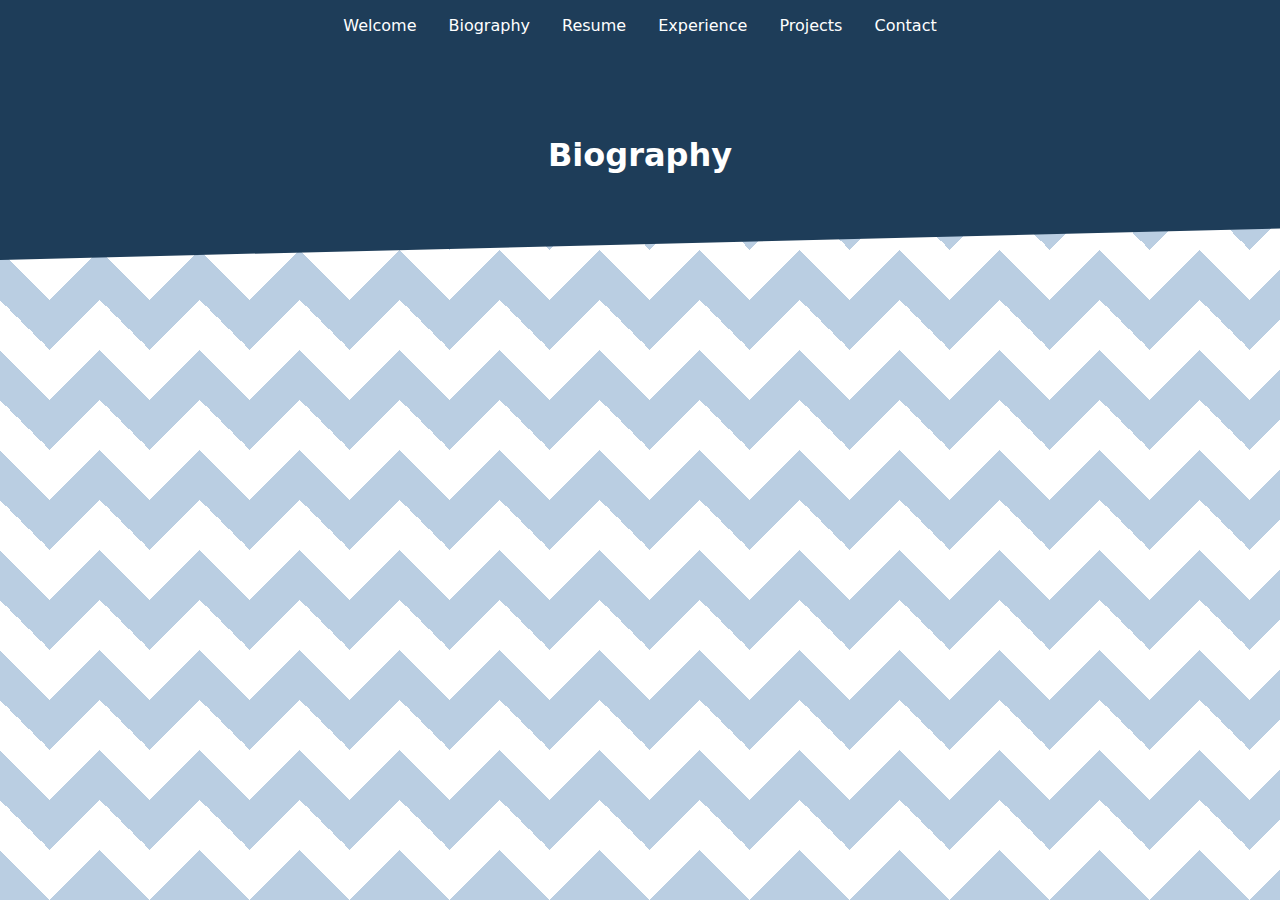
==== biography.html @ dbf02d0a "Update biography.html" ====
<!DOCTYPE html>
<html lang="en">
<head>
    <meta charset="UTF-8">
    <meta name="viewport" content="width=device-width, initial-scale=1.0">
    <title>Biography - Joseph Cunningham</title>
    <link rel="stylesheet" href="styles.css">
</head>
<body>
    <!-- Navigation Bar -->
    <nav>
        <ul>
            <li><a href="index.html#about">Welcome</a></li>
            <li><a href="biography.html class="active">Biography</a></li> <!-- Active link -->
            <li><a href="resume.html">Resume</a></li>
            <li><a href="experience.html">Experience</a></li>
            <li><a href="projects.html">Projects</a></li>
            <li><a href="index.html#contact">Contact</a></li>
        </ul>
    </nav>

    <!-- Hero Section -->
    <div class="hero">
        <h1>Biography</h1>
    </div>

    <!-- Biography Content -->
    <section id="Biography" class="section>
        <h2>My Journey So Far</h2>
        <p>Beginning my college journey as a Computer Science major at the University of North Georgia in the beautiful town of Dahlonega, I built my foundation for Python, Java, and SQL programming while establishing an appreciation for the fundamental courses of engineering and software development. Along with those skills, I also had the privilege of exploring all Dahlonega and its gorgeous surroundings had to offer. After that stage of college, I decided to transfer to Georgia Tech and pursue a degree in Computer Engineering. I joined Delta Upsilon and found a diverse group of people who are helping me grow as a person in many aspects of my life. Going forward, I want to use it’s resources to positively impact the people around me. I’m eager to continue working hard to develop my engineering skills to prepare me for my professional life while enjoying all the aspects of Georgia Tech!</p>
    </section>

    <script src="script.js"></script>
</body>
</html>
---- styles.css ----
:root {
    --primary-blue: #1e3d59;
    --secondary-blue: #3685b5;
    --light-blue: #bacee2;
    --accent-blue: #0466c8;
}

body {
    margin: 0;
    font-family: 'Segoe UI', system-ui, sans-serif;
    color: #333;
    background: linear-gradient(135deg, var(--light-blue) 25%, transparent 25%) -50px 0,
                linear-gradient(225deg, var(--light-blue) 25%, transparent 25%) -50px 0,
                linear-gradient(315deg, var(--light-blue) 25%, transparent 25%),
                linear-gradient(45deg, var(--light-blue) 25%, transparent 25%);
    background-size: 100px 100px;
    background-color: white;
}

nav {
    background-color: var(--primary-blue);
    padding: 1rem;
    position: sticky;
    top: 0;
    z-index: 100;
}

nav ul {
    list-style: none;
    padding: 0;
    margin: 0;
    display: flex;
    justify-content: center;
    gap: 2rem;
}

nav a {
    color: white;
    text-decoration: none;
    font-weight: 500;
    transition: color 0.3s ease;
}

nav a:hover {
    color: var(--light-blue);
}

.hero {
    background-color: var(--primary-blue);
    color: white;
    padding: 4rem 2rem;
    text-align: center;
    clip-path: polygon(0 0, 100% 0, 100% 85%, 0 100%);
}

.container {
    max-width: 1200px;
    margin: 0 auto;
    padding: 2rem;
}

.section {
    background: white;
    border-radius: 8px;
    padding: 2rem;
    margin: 2rem 0;
    box-shadow: 0 4px 6px rgba(0, 0, 0, 0.1);
}

.skills {
    display: grid;
    grid-template-columns: repeat(auto-fit, minmax(200px, 1fr));
    gap: 1rem;
}

.skill-card {
    background: var(--light-blue);
    padding: 1rem;
    border-radius: 4px;
    text-align: center;
    cursor: pointer;
    transition: transform 0.3s ease, background-color 0.3s ease;
    position: relative;
}

.skill-card:hover {
    transform: translateY(-5px);
    background-color: var(--secondary-blue);
    color: white;
}

.skill-details {
    display: none;
    position: absolute;
    top: 100%;
    left: 0;
    right: 0;
    background: white;
    padding: 1rem;
    border-radius: 4px;
    box-shadow: 0 4px 6px rgba(0, 0, 0, 0.1);
    z-index: 10;
    text-align: left;
}

.skill-details.hidden {
    display: none;
}

.skill-card:hover .skill-details {
    display: block; /* Show details on hover */
}

.projects {
    display: grid;
    grid-template-columns: repeat(auto-fit, minmax(300px, 1fr));
    gap: 2rem;
}

.project-card {
    background: white;
    border: 2px solid var(--secondary-blue);
    border-radius: 8px;
    padding: 1.5rem;
    transition: transform 0.2s;
}

.project-card:hover {
    transform: translateY(-5px);
}

.project-details-btn {
    background-color: var(--secondary-blue);
    color: white;
    border: none;
    padding: 0.5rem 1rem;
    border-radius: 4px;
    cursor: pointer;
    transition: background-color 0.3s ease;
    margin-top: 1rem;
}

.project-details-btn:hover {
    background-color: var(--primary-blue);
}

/* General Image Styling */
img {
    width: 400px;
    height: 400px;       /* Sets both width and height to 200px */
    object-fit: cover;   /* Crops the image to fill the container */
    display: block;      /* Removes inline spacing issues */
    margin: 1rem 0;      /* Adds spacing around images */
}

/* Square Image Styling */
.square-image {
    width: 200px;          /* Adjust as needed */
    height: 200px;         /* Adjust as needed */
    object-fit: contain;   /* Changed from 'cover' */
    background-color: #f0f0f0; /* Optional: Fills empty space */
    border: 2px solid #000;
    display: block;
    margin: 1rem 0;
    border-radius: 5px;
}

/* Responsive Adjustments */
@media (max-width: 768px) {
    .square-image {
        width: 100%;           /* Makes the image responsive */
        height: auto;          /* Allows height to adjust based on width */
        max-width: 200px;      /* Prevents the image from becoming too large */
    }
}


/* Specific Class for Project Images */
.project-image {
    width: 100%; /* Makes the image take up the full width of its container */
    border-radius: 8px; /* Adds rounded corners */
    box-shadow: 0 4px 6px rgba(0, 0, 0, 0.1); /* Adds a subtle shadow for depth */
    transition: transform 0.3s ease; /* Adds hover effect */
}

.project-image:hover {
    transform: scale(1.05); /* Slight zoom effect on hover */
}

/* Hero Section Image Styling */
.hero img {
    width: 150px; /* Adjust this size for your hero image */
    height: auto;
    border-radius: 50%; /* Makes the image circular */
    margin: 1rem auto;
    display: block;
}

/* Specific Class for About Section Profile Images */
.profile-image {
    width: 150px;
    height: 150px;
    border-radius: 50%;
    float: left;
    margin: 0 20px 20px 0; /* Adds spacing around the image */
    box-shadow: 0 4px 6px rgba(0, 0, 0, 0.2); /* Adds a shadow for emphasis */
}

@media (max-width: 768px) {
    .skills {
        grid-template-columns: 1fr;
    }
    
    .projects {
        grid-template-columns: 1fr;
    }
}
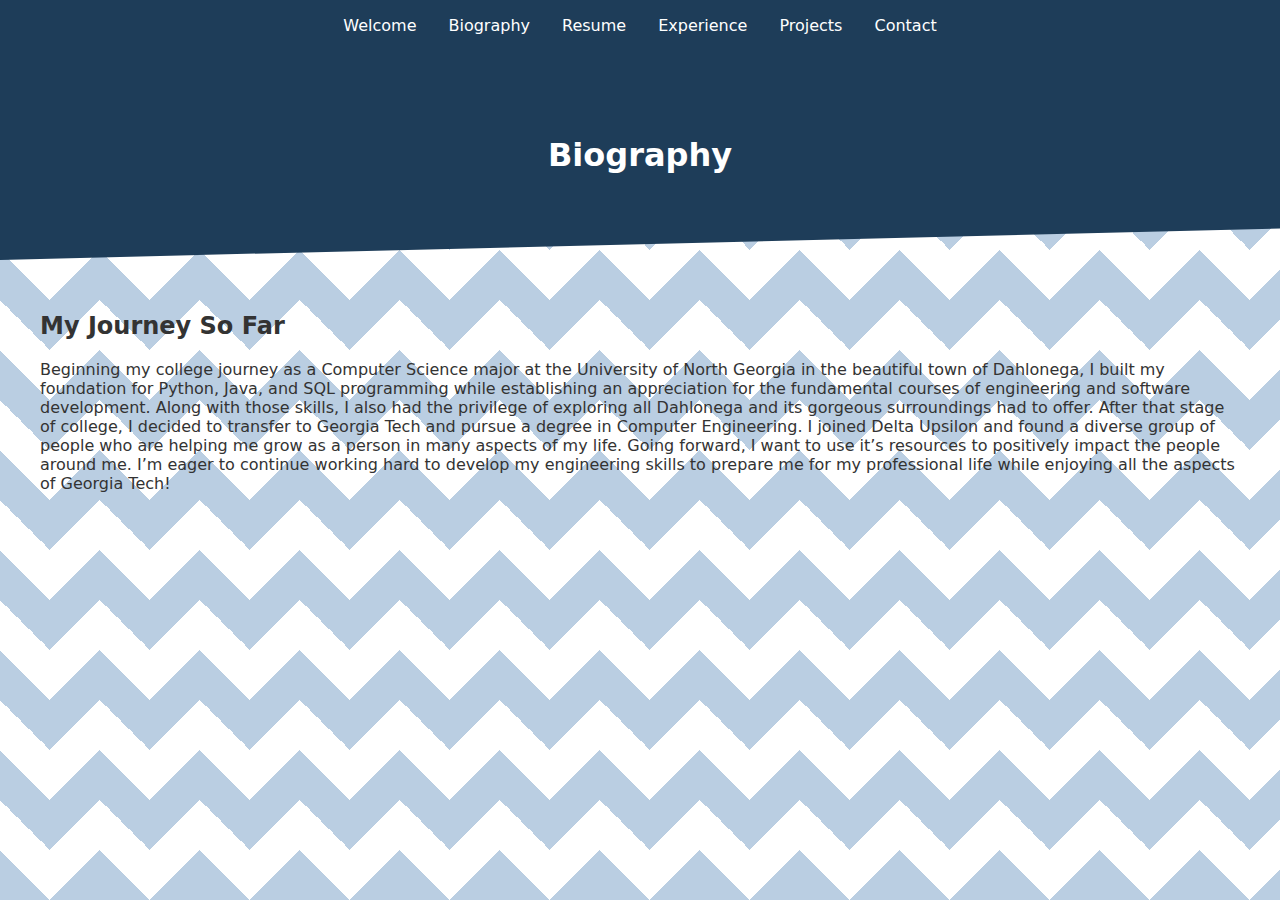
==== commit f6d85656: "Update biography.html" ====
--- a/biography.html
+++ b/biography.html
@@ -25,10 +25,14 @@
     </div>
 
     <!-- Biography Content -->
-    <section id="Biography" class="section>
-        <h2>My Journey So Far</h2>
-        <p>Beginning my college journey as a Computer Science major at the University of North Georgia in the beautiful town of Dahlonega, I built my foundation for Python, Java, and SQL programming while establishing an appreciation for the fundamental courses of engineering and software development. Along with those skills, I also had the privilege of exploring all Dahlonega and its gorgeous surroundings had to offer. After that stage of college, I decided to transfer to Georgia Tech and pursue a degree in Computer Engineering. I joined Delta Upsilon and found a diverse group of people who are helping me grow as a person in many aspects of my life. Going forward, I want to use it’s resources to positively impact the people around me. I’m eager to continue working hard to develop my engineering skills to prepare me for my professional life while enjoying all the aspects of Georgia Tech!</p>
+    <div class="container">
+        <section id="Biography" class="section>
+            <h2>Biography</h2>
+            <div class="biography">
+            <h2>My Journey So Far</h2>
+            <p>Beginning my college journey as a Computer Science major at the University of North Georgia in the beautiful town of Dahlonega, I built my foundation for Python, Java, and SQL programming while establishing an appreciation for the fundamental courses of engineering and software development. Along with those skills, I also had the privilege of exploring all Dahlonega and its gorgeous surroundings had to offer. After that stage of college, I decided to transfer to Georgia Tech and pursue a degree in Computer Engineering. I joined Delta Upsilon and found a diverse group of people who are helping me grow as a person in many aspects of my life. Going forward, I want to use it’s resources to positively impact the people around me. I’m eager to continue working hard to develop my engineering skills to prepare me for my professional life while enjoying all the aspects of Georgia Tech!</p>
     </section>
+    </div>
 
     <script src="script.js"></script>
 </body>
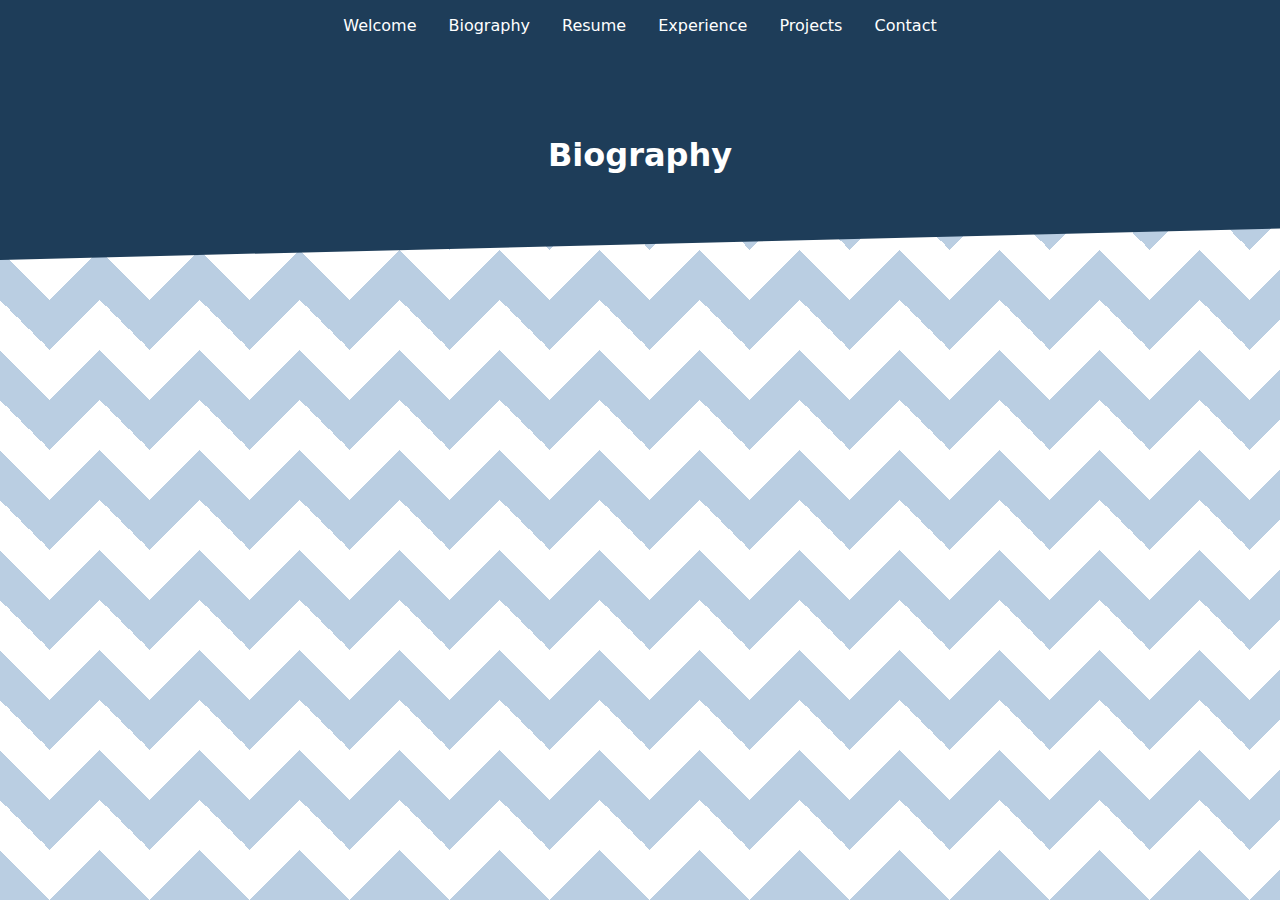
==== commit 080a01fd: "Update biography.html" ====
--- a/biography.html
+++ b/biography.html
@@ -24,7 +24,7 @@
         <h1>Biography</h1>
     </div>
 
-    <!-- Biography Content -->
+    <!-- Biography Content
     <div class="container">
         <section id="Biography" class="section>
             <h2>Biography</h2>
@@ -33,7 +33,7 @@
             <p>Beginning my college journey as a Computer Science major at the University of North Georgia in the beautiful town of Dahlonega, I built my foundation for Python, Java, and SQL programming while establishing an appreciation for the fundamental courses of engineering and software development. Along with those skills, I also had the privilege of exploring all Dahlonega and its gorgeous surroundings had to offer. After that stage of college, I decided to transfer to Georgia Tech and pursue a degree in Computer Engineering. I joined Delta Upsilon and found a diverse group of people who are helping me grow as a person in many aspects of my life. Going forward, I want to use it’s resources to positively impact the people around me. I’m eager to continue working hard to develop my engineering skills to prepare me for my professional life while enjoying all the aspects of Georgia Tech!</p>
     </section>
     </div>
-
+-->
     <script src="script.js"></script>
 </body>
 </html>
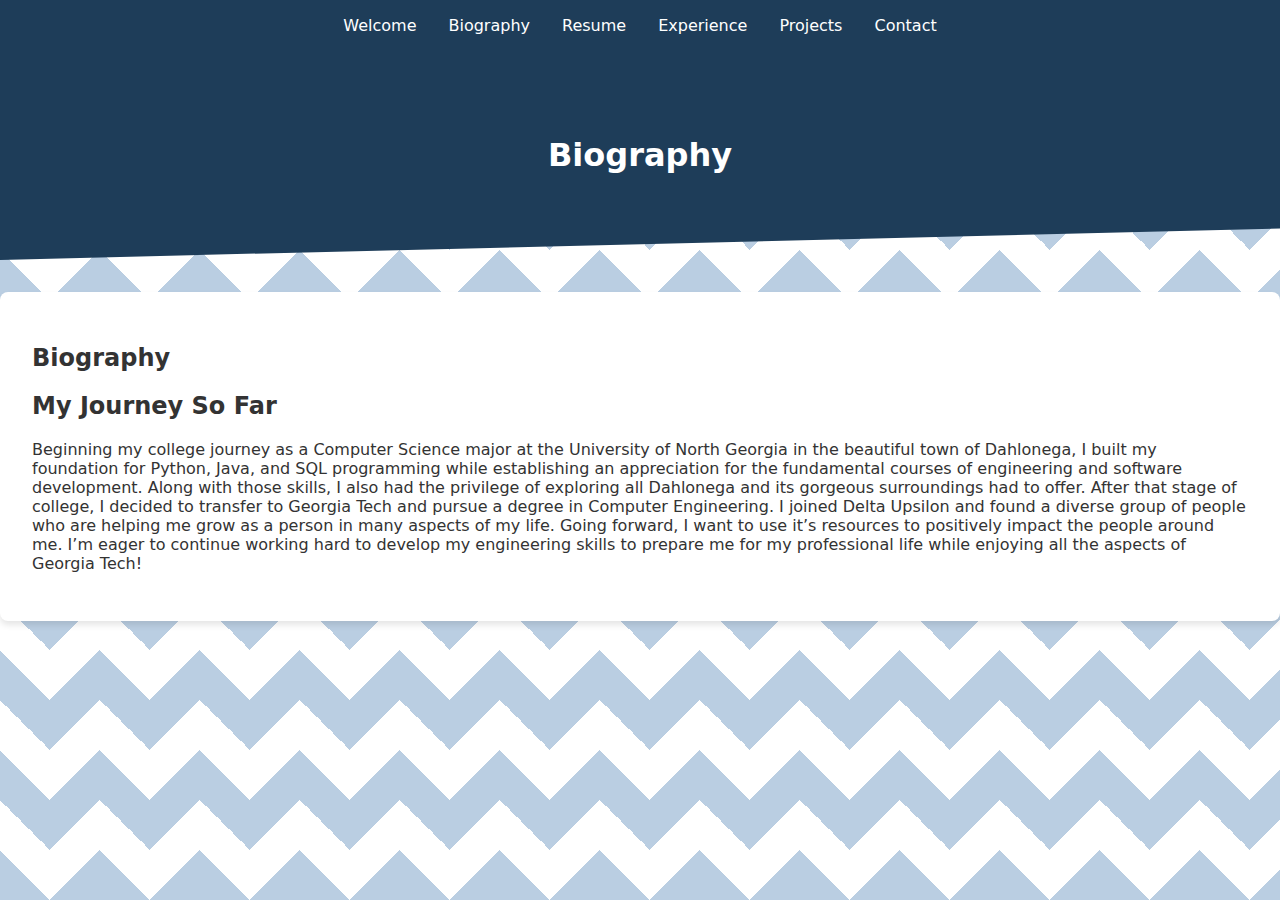
==== commit 5b2c2538: "Update biography.html" ====
--- a/biography.html
+++ b/biography.html
@@ -19,21 +19,21 @@
         </ul>
     </nav>
 
+    
     <!-- Hero Section -->
     <div class="hero">
         <h1>Biography</h1>
     </div>
 
-    <!-- Biography Content
-    <div class="container">
-        <section id="Biography" class="section>
+    <!-- Biography Content -->
+    <section id="biography" class="section">
             <h2>Biography</h2>
             <div class="biography">
-            <h2>My Journey So Far</h2>
+    <h2>My Journey So Far</h2>
             <p>Beginning my college journey as a Computer Science major at the University of North Georgia in the beautiful town of Dahlonega, I built my foundation for Python, Java, and SQL programming while establishing an appreciation for the fundamental courses of engineering and software development. Along with those skills, I also had the privilege of exploring all Dahlonega and its gorgeous surroundings had to offer. After that stage of college, I decided to transfer to Georgia Tech and pursue a degree in Computer Engineering. I joined Delta Upsilon and found a diverse group of people who are helping me grow as a person in many aspects of my life. Going forward, I want to use it’s resources to positively impact the people around me. I’m eager to continue working hard to develop my engineering skills to prepare me for my professional life while enjoying all the aspects of Georgia Tech!</p>
+            </div>
     </section>
-    </div>
--->
+
     <script src="script.js"></script>
 </body>
 </html>
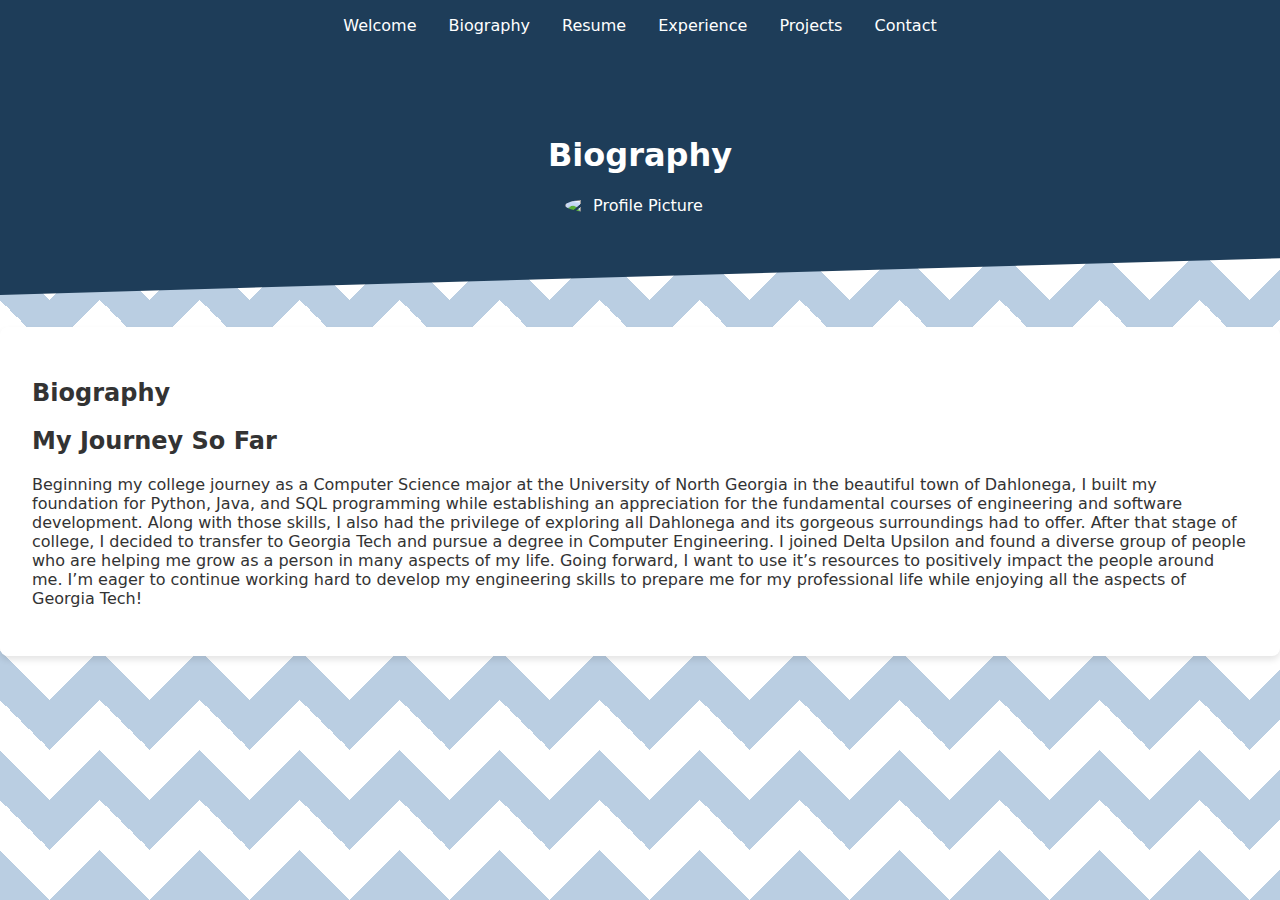
==== commit 9a231d6e: "Update biography.html" ====
--- a/biography.html
+++ b/biography.html
@@ -11,7 +11,7 @@
     <nav>
         <ul>
             <li><a href="index.html#about">Welcome</a></li>
-            <li><a href="biography.html class="active">Biography</a></li> <!-- Active link -->
+            <li><a href="biography.html" class="active">Biography</a></li>  <!-- Active link -->
             <li><a href="resume.html">Resume</a></li>
             <li><a href="experience.html">Experience</a></li>
             <li><a href="projects.html">Projects</a></li>
@@ -23,6 +23,13 @@
     <!-- Hero Section -->
     <div class="hero">
         <h1>Biography</h1>
+          <div class="profile-pic">
+              <img 
+                  src="/api/placeholder/200/200" 
+                  alt="Profile Picture" 
+                  class="placeholder"
+                >
+          </div>
     </div>
 
     <!-- Biography Content -->
--- a/styles.css
+++ b/styles.css
@@ -81,12 +81,13 @@
     cursor: pointer;
     transition: transform 0.3s ease, background-color 0.3s ease;
     position: relative;
+    color: var(--primary-text-color);
 }
 
 .skill-card:hover {
     transform: translateY(-5px);
     background-color: var(--secondary-blue);
-    color: white;
+    color: black;
 }
 
 .skill-details {
@@ -95,12 +96,13 @@
     top: 100%;
     left: 0;
     right: 0;
-    background: white;
+    background: var(--primary-blue);
     padding: 1rem;
     border-radius: 4px;
     box-shadow: 0 4px 6px rgba(0, 0, 0, 0.1);
     z-index: 10;
     text-align: left;
+    color: black;
 }
 
 .skill-details.hidden {
@@ -109,6 +111,7 @@
 
 .skill-card:hover .skill-details {
     display: block; /* Show details on hover */
+    color: black;
 }
 
 .projects {
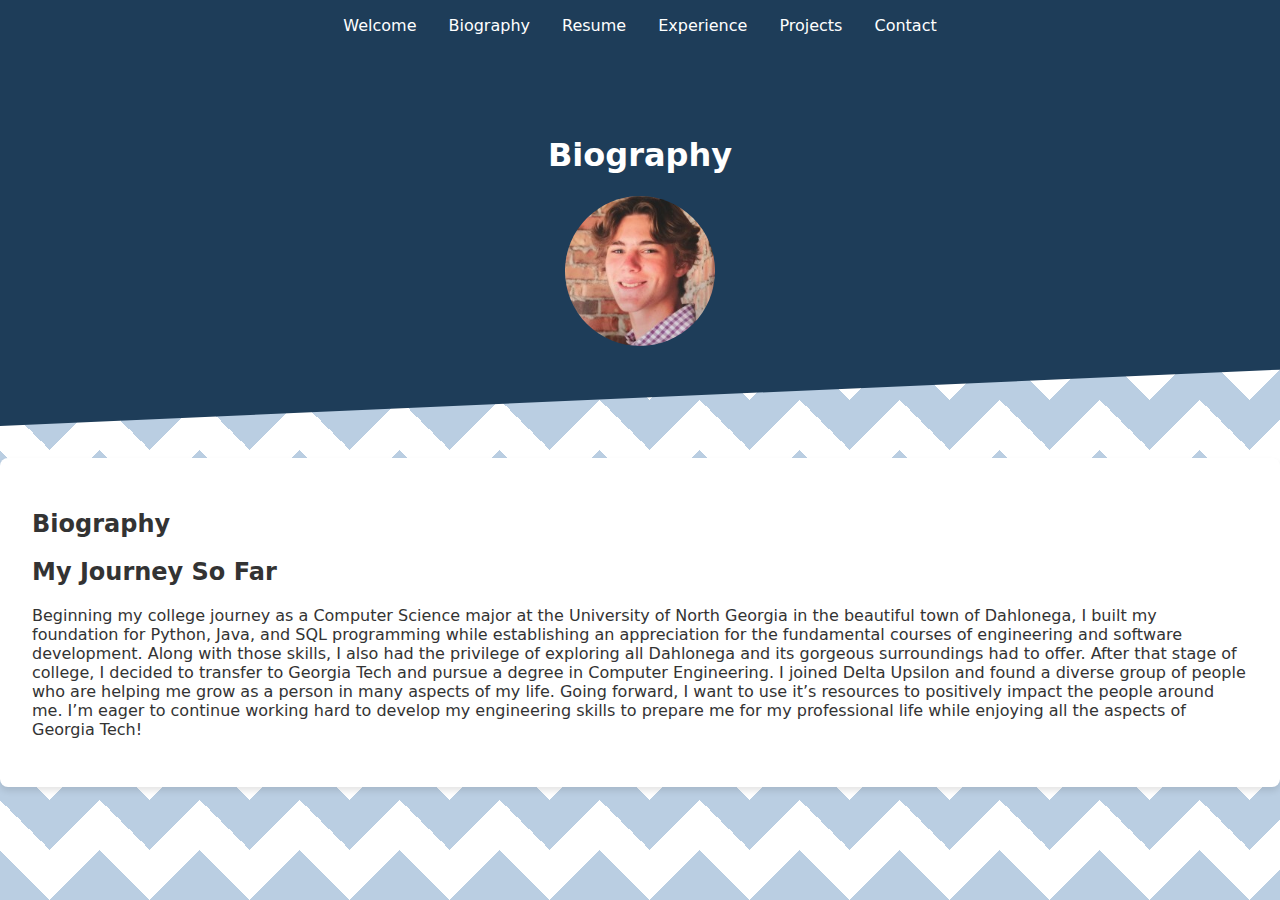
==== commit 4030eaa3: "Update biography.html" ====
--- a/biography.html
+++ b/biography.html
@@ -25,7 +25,7 @@
         <h1>Biography</h1>
           <div class="profile-pic">
               <img 
-                  src="/api/placeholder/200/200" 
+                  src="images/Joseph.jpg" 
                   alt="Profile Picture" 
                   class="placeholder"
                 >
--- a/styles.css
+++ b/styles.css
@@ -217,4 +217,22 @@
     .projects {
         grid-template-columns: 1fr;
     }
-}
+
+    /* profile pic */
+    .profile-pic {
+      width: 200px;
+      height: 200px;
+      border-radius: 50%;
+      background-color: #e2e8f0;
+      display: flex;
+      align-items: center;
+      justify-content: center;
+      overflow: hidden;
+    }
+    
+    .placeholder {
+      width: 100%;
+      height: 100%;
+      object-fit: cover;
+    }
+}
